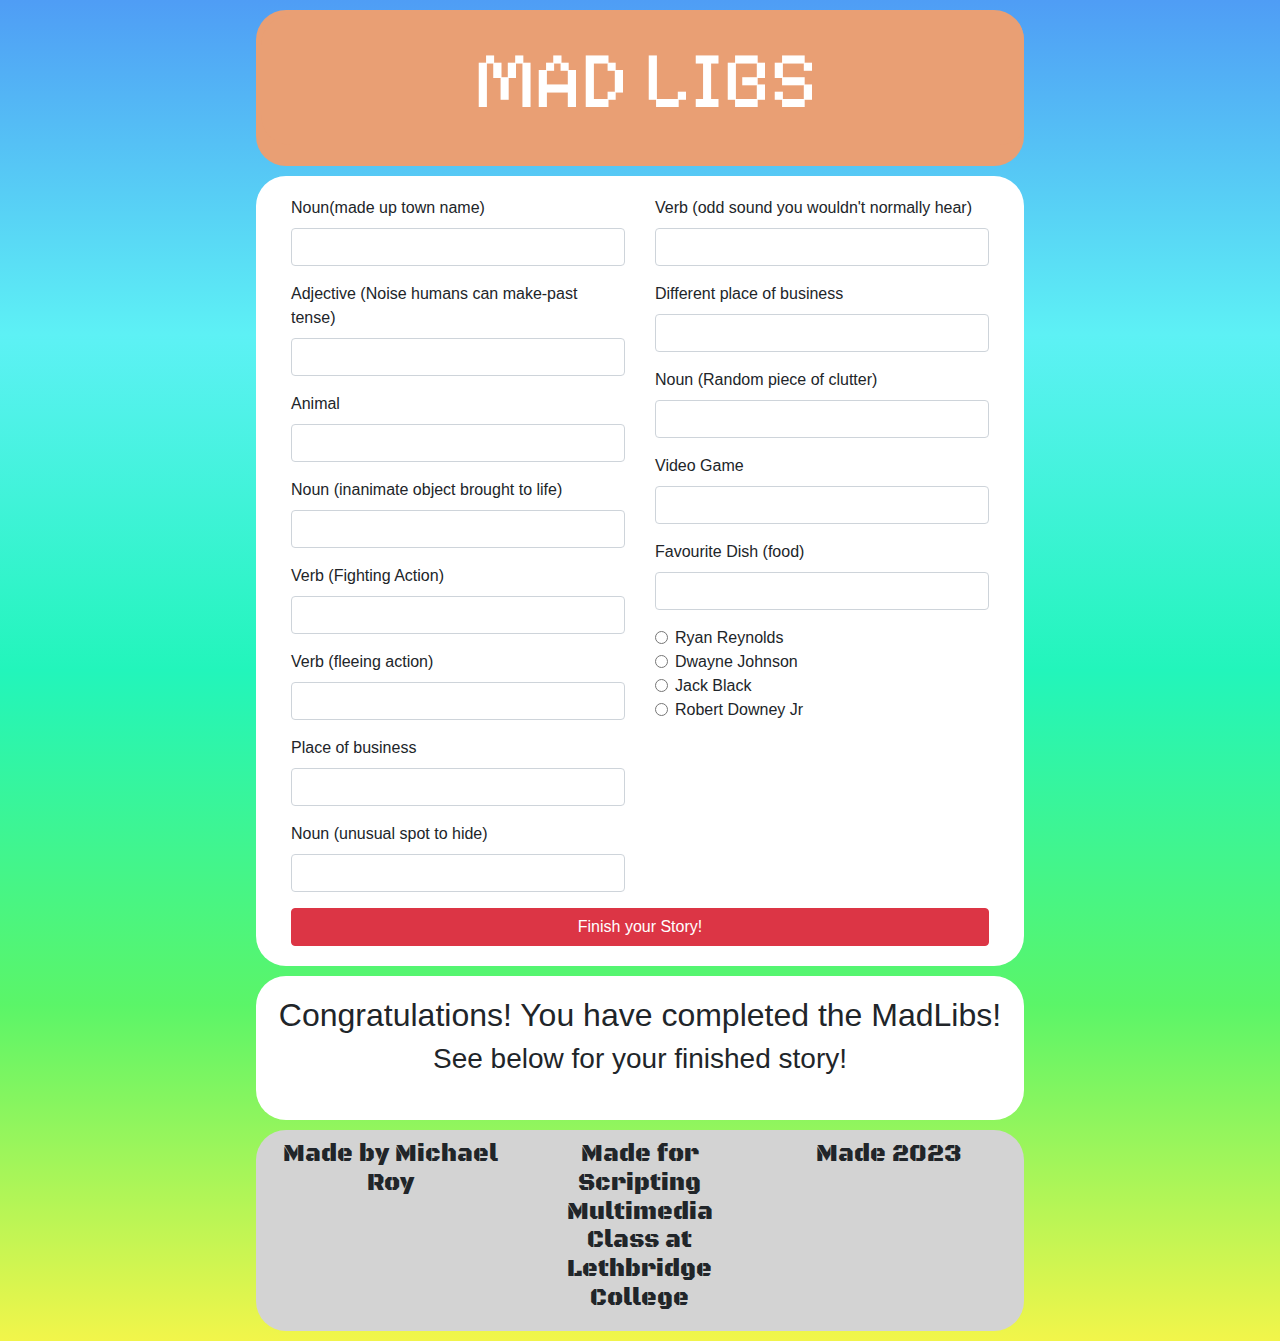
==== Madlibs/index.html @ add4ffbe "Add files via upload" ====
<!DOCTYPE html>
<html lang="en">
<link rel="stylesheet" href="css/madLibs.css">

<head>
    <meta charset="UTF-8">
    <meta http-equiv="X-UA-Compatible" content="IE=edge">
    <meta name="viewport" content="width=device-width, initial-scale=1.0">
    <link rel="stylesheet" href="https://cdn.jsdelivr.net/npm/bootstrap@4.6.2/dist/css/bootstrap.min.css">

    <!-- jQuery library -->
    <script src="https://cdn.jsdelivr.net/npm/jquery@3.6.4/dist/jquery.slim.min.js"></script>

    <!-- Popper JS -->
    <script src="https://cdn.jsdelivr.net/npm/popper.js@1.16.1/dist/umd/popper.min.js"></script>

    <!-- Latest compiled JavaScript -->
    <script src="https://cdn.jsdelivr.net/npm/bootstrap@4.6.2/dist/js/bootstrap.bundle.min.js"></script>
    <title>Mad Libs</title>

</head>

<body>
    <header id="header">
        <p>MAD LIBS</p>
    </header>

    <section id="content">
        <form action="javascript:write();">
            <div class="container">
                <div class="row">
                    <div class="col-sm-6">
                        <div class="form-group">
                            <label for="madeuptown">Noun(made up town name)</label>
                            <input class="form-control" type="text" id="input1">

                        </div>

                        <div class="form-group">

                            <label for="humannoise">Adjective (Noise humans can make-past tense)</label>
                            <input class="form-control" type="text" id="input2">

                        </div>

                        <div class="form-group">

                            <label for="animal">Animal</label>
                            <input class="form-control" type="text" id="input3">

                        </div>

                        <div class="form-group">

                            <label for="inanimate">Noun (inanimate object brought to life)</label>
                            <input class="form-control" type="text" id="input4">

                        </div>

                        <div class="form-group">
                            <label for="fightingaction">Verb (Fighting Action)</label>
                            <input class="form-control" type="text" id="input5">

                        </div>


                        <div class="form-group">

                            <label for="fleeingaction">Verb (fleeing action)</label>
                            <input class="form-control" type="text" id="input6">

                        </div>

                        <div class="form-group">

                            <label for="business">Place of business</label>
                            <input class="form-control" type="text" id="input7">

                        </div>
                        <div class="form-group">

                            <label for="unsualhiding">Noun (unusual spot to hide)</label>
                            <input class="form-control" type="text" id="input8">

                        </div>


                    </div> <!--ends the column-->

                    <div class="col-sm-6">



                        <div class="form-group">

                            <label for="oddsound">Verb (odd sound you wouldn't normally hear)</label>
                            <input class="form-control" type="text" id="input9">

                        </div>

                        <div class="form-group">

                            <label for="differentbusiness">Different place of business</label>
                            <input class="form-control" type="text" id="input10">

                        </div>


                        <div class="form-group">

                            <label for="pieceofclutter">Noun (Random piece of clutter)</label>
                            <input class="form-control" type="text" id="input11">

                        </div>
                        <div class="form-group">

                            <label for="videogame">Video Game</label>
                            <input class="form-control" type="text" id="input12">

                        </div>
                        <div class="form-group">

                            <label for="favouritedish">Favourite Dish (food)</label>
                            <input class="form-control" type="text" id="input13">

                        </div>


                        <div class="form-check">
                            <label class="form-check-label">
                                <input type="radio" class="form-check-input" name="celebrity" value="Ryan Reynolds">Ryan
                                Reynolds
                            </label>
                        </div>
                        <div class="form-check">
                            <label class="form-check-label">
                                <input type="radio" class="form-check-input" name="celebrity"
                                    value="Dwayne Johnson">Dwayne
                                Johnson
                            </label>
                        </div>
                        <div class="form-check">
                            <label class="form-check-label">
                                <input type="radio" class="form-check-input" name="celebrity" value="Jack Black">Jack
                                Black
                            </label>
                        </div>
                        <div class="form-check">
                            <label class="form-check-label">
                                <input type="radio" class="form-check-input" name="celebrity"
                                    value="Robert DowneyJr">Robert
                                Downey
                                Jr
                            </label>
                        </div>
                    </div>

                    <div class="container">
                        <div class="row">
                            <div class="col-sm-12">
                                <button type="submit" class="btn btn-block btn-danger">Finish your Story!</button>

                            </div>
                        </div>
                    </div>
                </div>
            </div>
        </form>



    </section>
    <section id="finalstory">
        <h2>Congratulations! You have completed the MadLibs!</h2>
        <h3>See below for your finished story!</h3>

        <div class="row">
            <div id="output" class="col-sm-12">
                <h4></h4>
            </div>
        </div>
        <div class="row">
            <div id="output2" class="col-sm-12">
                <h4></h4>
            </div>
        </div>

    </section>



    <footer>
        <div class="container">
            <div class="row">
                <div class="col-sm-4">
                    <h4>Made by Michael Roy</h4>
                </div>
                <div class="col-sm-4">
                    <h4>Made for Scripting Multimedia Class at Lethbridge College</h4>
                </div>
                <div class="col-sm-4">
                    <h4>Made 2023</h4>
                </div>


            </div>
        </div>
    </footer>
    <script src="Javascript/madLibs.js"></script>
</body>

</html>
---- Madlibs/css/madLibs.css ----
@import url('https://fonts.googleapis.com/css2?family=Pixelify+Sans&display=swap');
@import url('https://fonts.googleapis.com/css2?family=Black+Ops+One&family=Orbitron&display=swap');

header,
p {
    font-family: 'Pixelify Sans', sans-serif;
    font-size: 80px;
    text-align: center;
    color: white;
    background-color: rgb(233, 159, 116);
    padding: 5px;
    width: 60vw;
    margin: 10px auto;
    overflow: hidden;
    border-radius: 30px;
}

h4 {
    font-family: 'Black Ops One', cursive;
}

body {
    background-image: linear-gradient(to top, #f2f54a, #5bf568, #22f5bb, #5df1f5, #4f9df5);
}

#content {
    background-color: white;
    width: 60vw;
    margin: 0 auto;
    padding: 20px;
    /* height: auto; */
    overflow: hidden;
    border-radius: 30px;
margin: 10px auto;
}

#finalstory {
    background-color: white;
    width: 60vw;
    margin: 10px auto;
    padding: 20px;
    /* height: auto; */
    overflow: hidden;
    text-align: center;
    border-radius: 30px;
}

footer {
    background-color: lightgray;
    padding: 10px;
    width: 60vw;
    margin: 10px auto;
    overflow: hidden;
    text-align: center;
    border-radius: 30px;
}
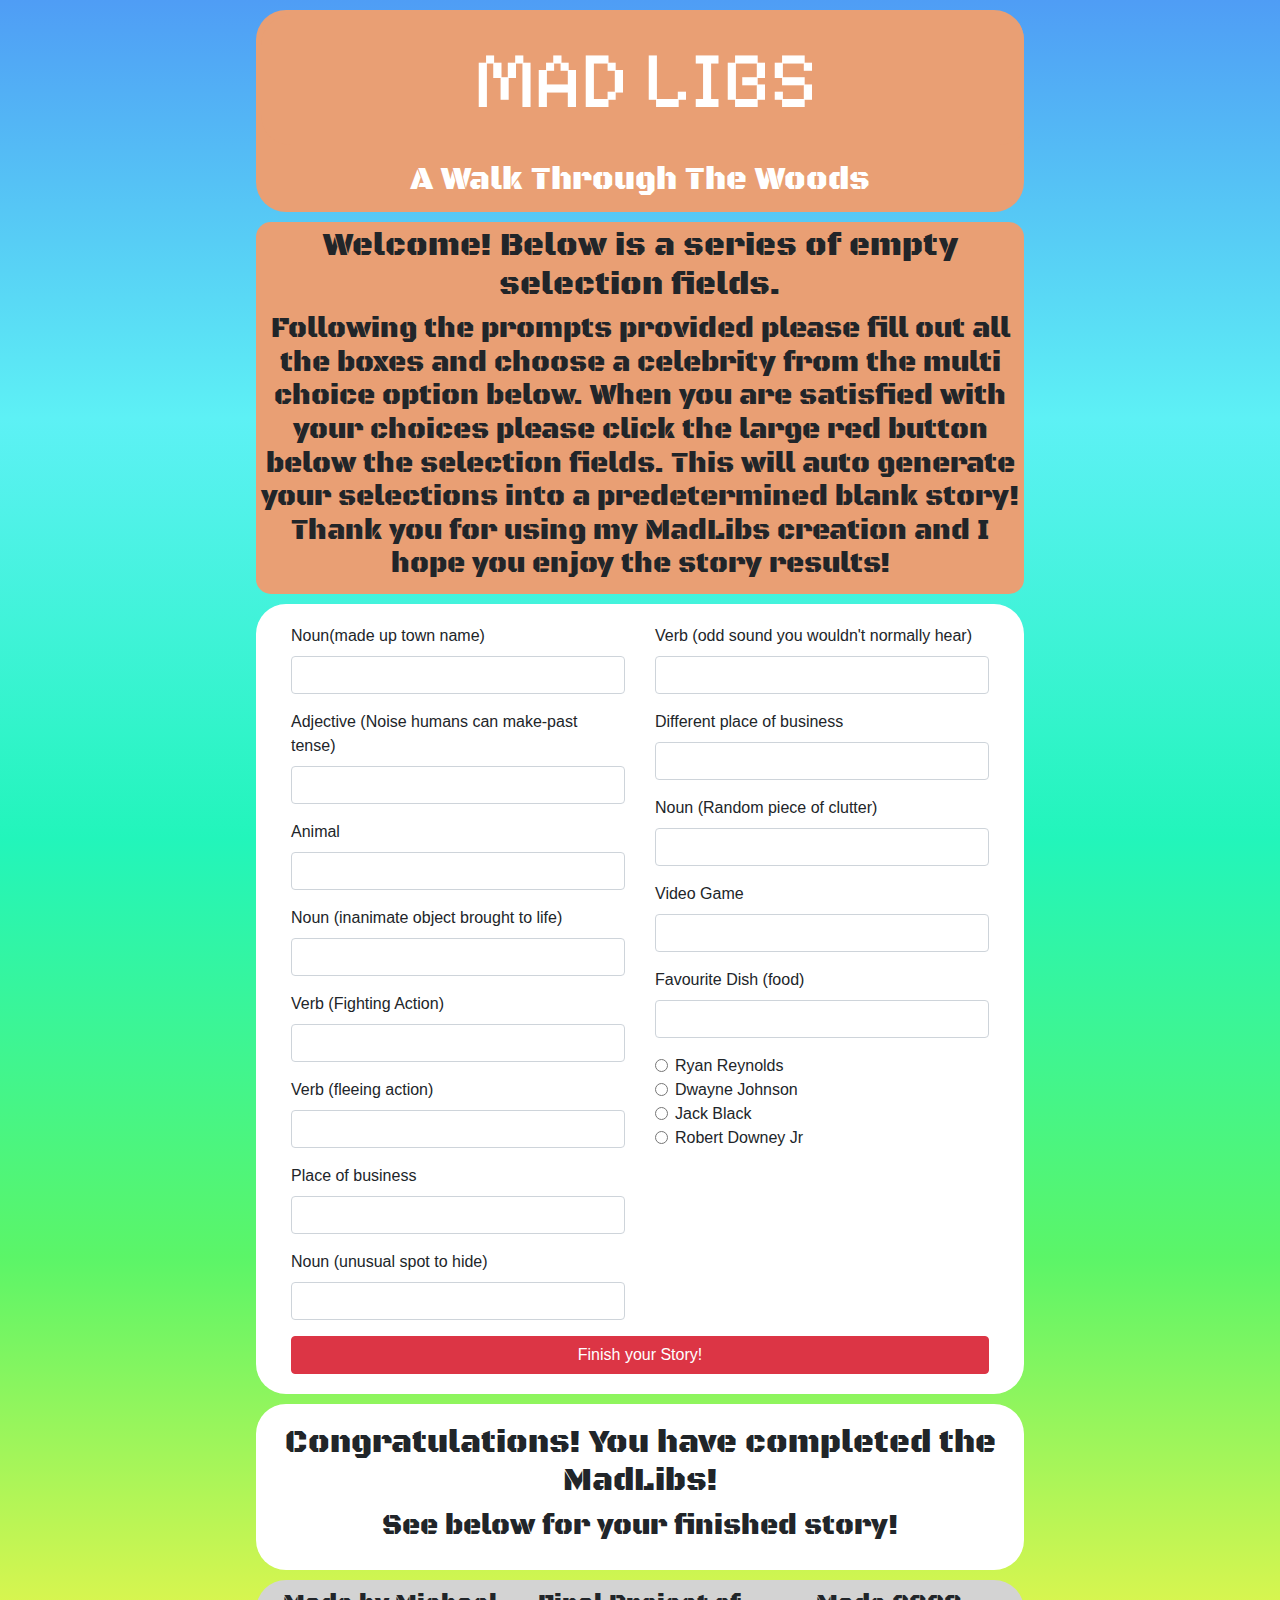
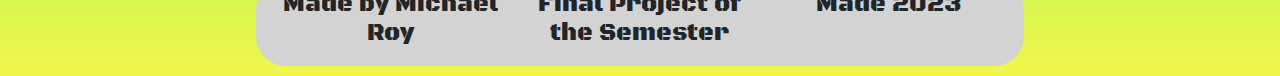
==== commit 818e5aef: "Add files via upload" ====
--- a/Madlibs/index.html
+++ b/Madlibs/index.html
@@ -23,7 +23,17 @@
 <body>
     <header id="header">
         <p>MAD LIBS</p>
+        <h2>A Walk Through The Woods</h2>
     </header>
+    <section id="introduction">
+        <h2>Welcome! Below is a series of empty selection fields.</h2>
+        <h3>Following the prompts provided please fill out all the boxes and choose a celebrity from the multi choice
+            option below.
+            When you are satisfied with your choices please click the large red button below the selection fields. This
+            will auto generate your selections into a predetermined blank story! Thank you for using my MadLibs creation
+            and I hope you enjoy the story results!
+        </h3>
+    </section>
 
     <section id="content">
         <form action="javascript:write();">
@@ -148,7 +158,7 @@
                         <div class="form-check">
                             <label class="form-check-label">
                                 <input type="radio" class="form-check-input" name="celebrity"
-                                    value="Robert DowneyJr">Robert
+                                    value="Robert Downey Jr">Robert
                                 Downey
                                 Jr
                             </label>
@@ -176,12 +186,12 @@
 
         <div class="row">
             <div id="output" class="col-sm-12">
-                <h4></h4>
+
             </div>
         </div>
         <div class="row">
             <div id="output2" class="col-sm-12">
-                <h4></h4>
+
             </div>
         </div>
 
@@ -196,7 +206,7 @@
                     <h4>Made by Michael Roy</h4>
                 </div>
                 <div class="col-sm-4">
-                    <h4>Made for Scripting Multimedia Class at Lethbridge College</h4>
+                    <h4>Final Project of the Semester</h4>
                 </div>
                 <div class="col-sm-4">
                     <h4>Made 2023</h4>
--- a/Madlibs/css/madLibs.css
+++ b/Madlibs/css/madLibs.css
@@ -15,13 +15,29 @@
     border-radius: 30px;
 }
 
+h2,
+h3,
 h4 {
     font-family: 'Black Ops One', cursive;
 }
 
+
+
 body {
     background-image: linear-gradient(to top, #f2f54a, #5bf568, #22f5bb, #5df1f5, #4f9df5);
 }
+
+#introduction {
+    background-color: rgb(233, 159, 116);
+    font-size: 40px;
+    text-align: center;
+    margin: 10px auto;
+    padding: 5px;
+    width: 60vw;
+    border-radius: 15px;
+}
+
+
 
 #content {
     background-color: white;
@@ -31,7 +47,7 @@
     /* height: auto; */
     overflow: hidden;
     border-radius: 30px;
-margin: 10px auto;
+    margin: 10px auto;
 }
 
 #finalstory {
